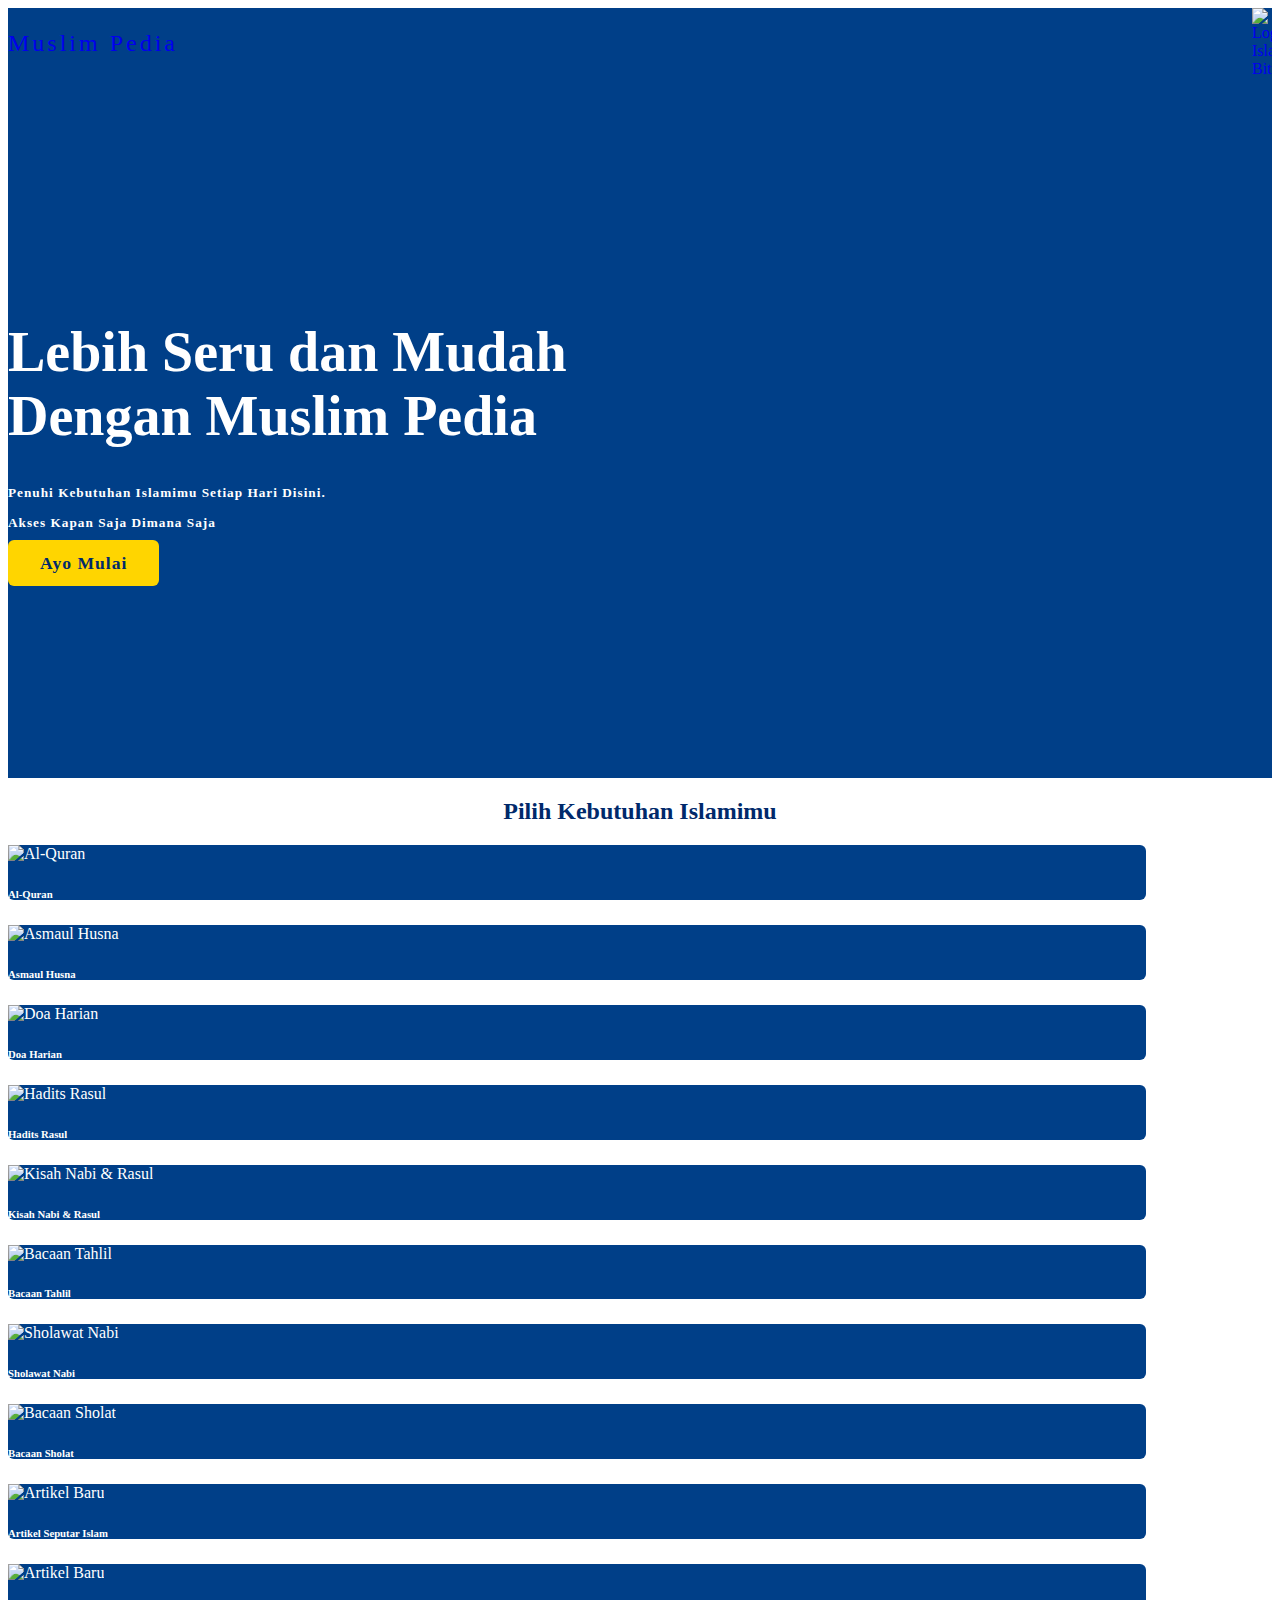
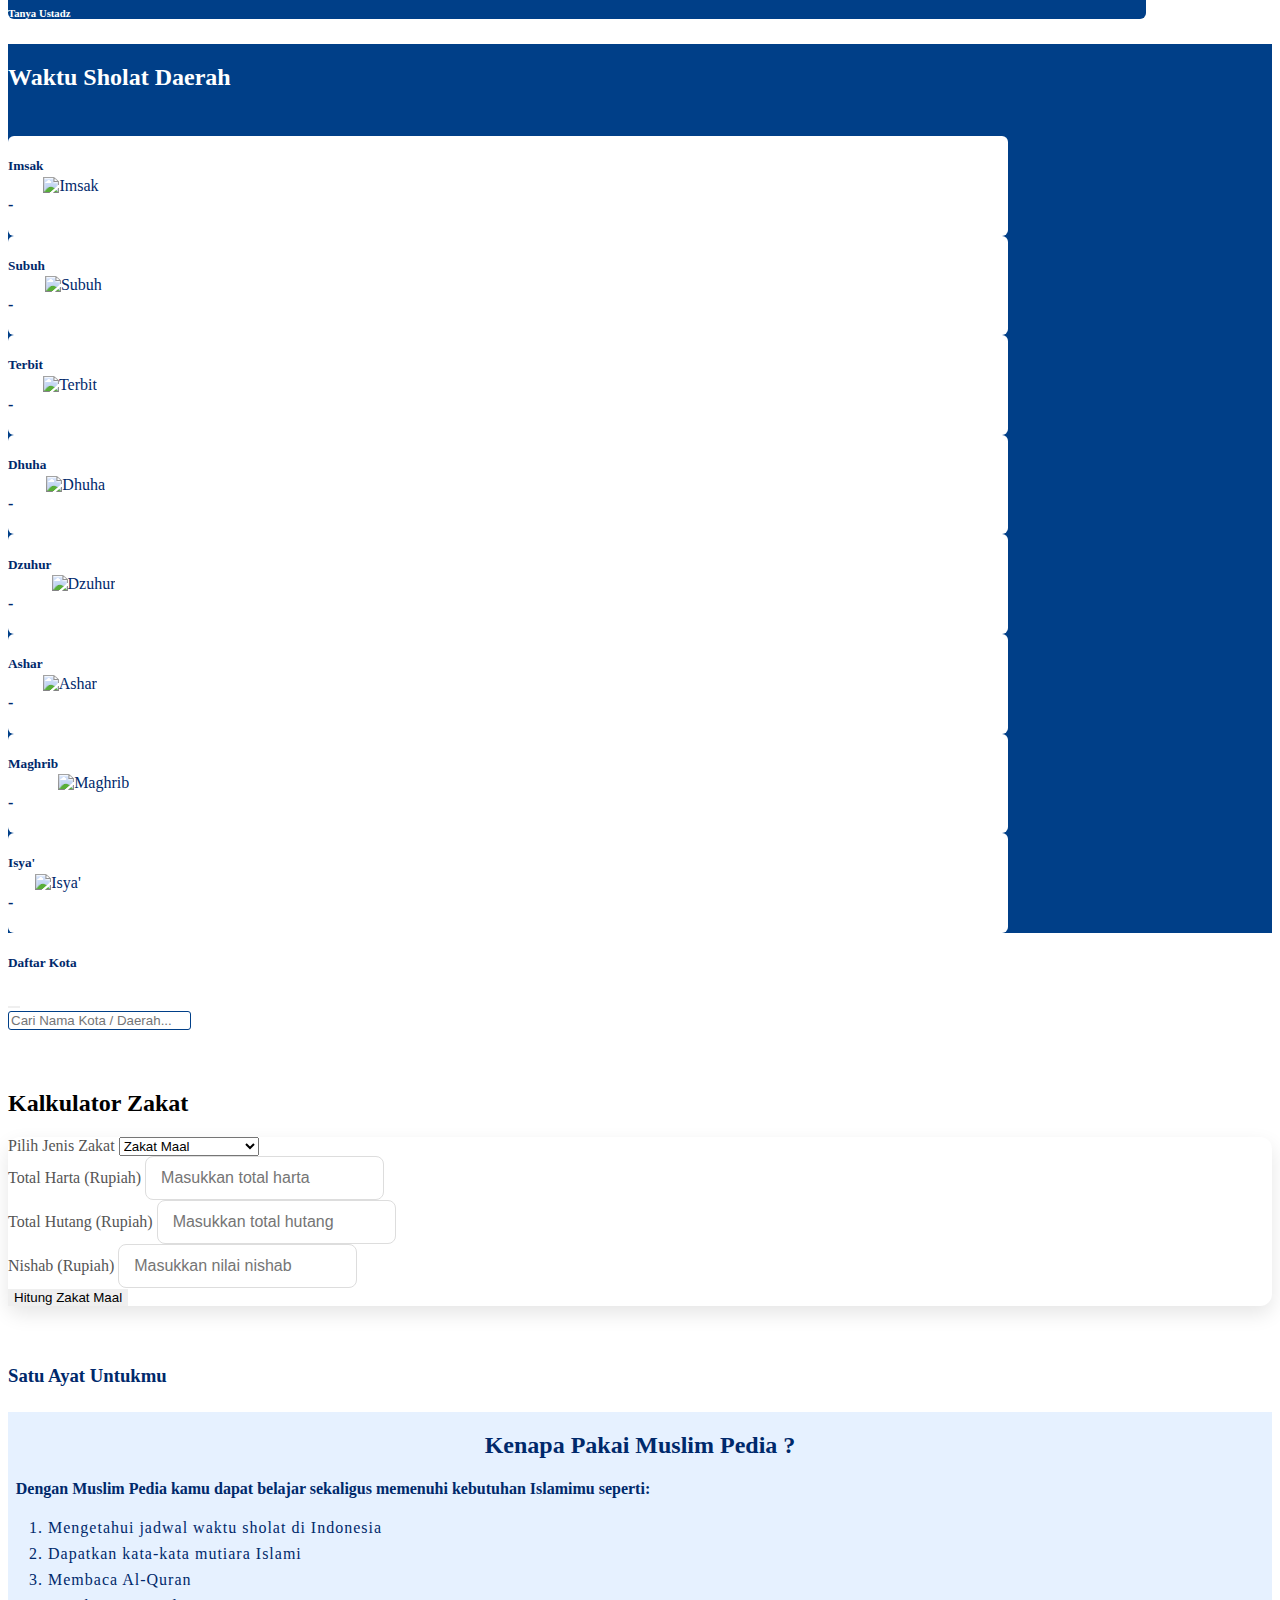
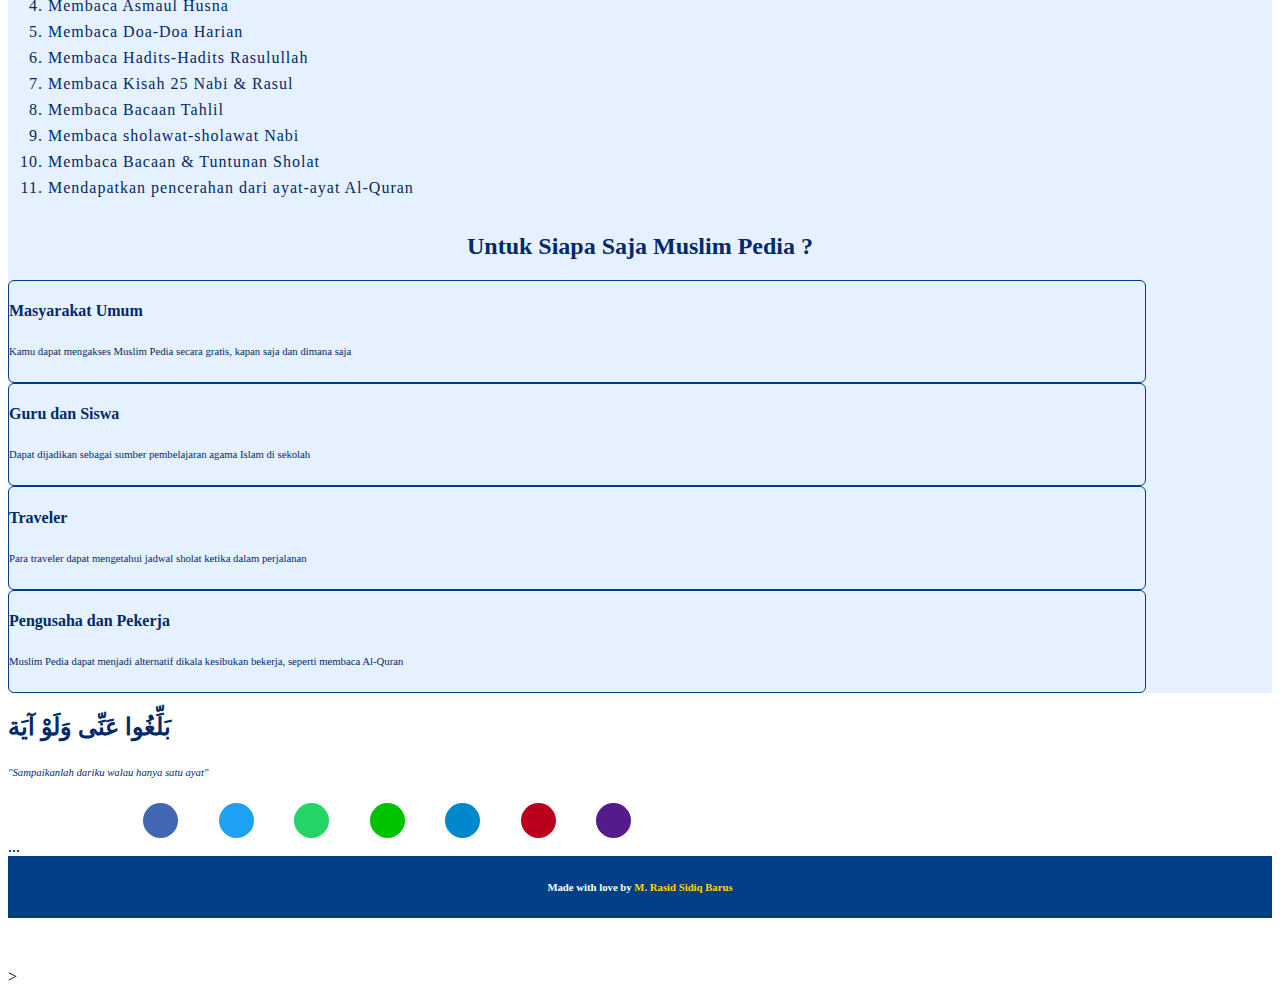
==== index.html @ 5d5538bd "Update index.html" ====
<!doctype html>
<html lang="en">

<head>
  <meta charset="utf-8">
  <meta name="viewport" content="width=device-width, initial-scale=1">

  <!-- Primary Meta Tags -->
  <title>Muslim Pedia- Penuhi Kebutuhan Islamimu Disini</title>
  <meta name="title" content="Muslim Pedia- Penuhi Kebutuhan Islamimu Disini">
  <meta name="description"
    content="Dengan Muslim Pedia, kamu dapat membaca Al-Quran secara online. Beberapa fitur menarik yang lain diantaranya, jadwal sholat seluruh daerah di Indonesia, membaca kisah Nabi dan Rasul, membaca Asmaul Husna, membaca Hadits-Hadits Rasulullah, membaca Doa-Doa Harian, membaca bacaan Sholat dan Tahlil, mendapatkan pencerahan dari ayat-ayat Al-Quran, serta mendapatkan quotes islami setiap saat. Islamic Bit dapat digunakan oleh seluruh orang, mulai dari masyarakat umum, guru dan siswa, traveler atau turis,  serta para pengusaha dan pekerja.">

  <!-- Open Graph / Facebook -->
  <meta property="og:type" content="website">
  <meta property="og:url" content="https://islamic-bit.netlify.app/">
  <meta property="og:title" content="Muslim Pedia- Penuhi Kebutuhan Islamimu Disini">
  <meta property="og:description"
    content="Dengan Muslim Pedia, kamu dapat membaca Al-Quran secara online. Beberapa fitur menarik yang lain diantaranya, jadwal sholat seluruh daerah di Indonesia, membaca kisah Nabi dan Rasul, membaca Asmaul Husna, membaca Hadits-Hadits Rasulullah, membaca Doa-Doa Harian, membaca bacaan Sholat dan Tahlil, mendapatkan pencerahan dari ayat-ayat Al-Quran, serta mendapatkan quotes islami setiap saat. Islamic Bit dapat digunakan oleh seluruh orang, mulai dari masyarakat umum, guru dan siswa, traveler atau turis,  serta para pengusaha dan pekerja.">
  <meta property="og:image" content="img/islamic-bit.png">
  <!-- Facebook and WhatsApp Meta Tag Open Graph by igniel.com -->
  <b:if cond='data:view.isHomepage'>
    <b:if cond='data:view.isPost'>
      <b:if cond='data:view.isPage'>
        <b:if cond='data:blog.url'>
          <meta expr:content='data:blog.url' property='og:url' />
        </b:if>
        <meta expr:content='data:blog.title' property='og:site_name' />
        <b:if cond='data:blog.pageName'>
          <meta expr:content='data:blog.pageName' property='og:title' />
        </b:if>
      </b:if>
    </b:if>
  </b:if>
  <meta content='blog' property='og:type' />
  <b:if cond='data:blog.postImageUrl'>
    <meta expr:content='data:blog.postImageUrl' property='og:image' />
    <b:else />
    <b:if cond='data:blog.postImageThumbnailUrl'>
      <meta expr:content='data:blog.postThumbnailUrl' property='og:image' />
      <b:else />
      <meta content='img/islamic-bit.jpg' property='og:image' />
    </b:if>
  </b:if>
  <b:if cond='data:blog.metaDescription'>
    <meta expr:content='data:blog.metaDescription' property='og:description' />
    <b:else />
    <meta expr:content='data:post.snippet' property='og:description' />
  </b:if>
  <meta expr:content='data:blog.title' property='og:site_name' />
  <meta content='https://www.facebook.com/1613894795' property='article:author' />
  <meta content='https://www.facebook.com/1613894795' property='article:publisher' />
  <meta content='1613894795' property='fb:admins' />
  <meta content='en_US' property='og:locale' />
  <meta content='en_GB' property='og:locale:alternate' />
  <meta content='id_ID' property='og:locale:alternate' />
  <link itemprop="thumbnailUrl" href="img/islamic-bit.jpg">
  <span itemprop="thumbnail" itemscope itemtype="http://schema.org/ImageObject"></span>
  <link itemprop="url" href="img/islamic-bit.jpg">


  <!-- Twitter -->
  <meta property="twitter:card" content="summary_large_image">
  <meta property="twitter:url" content="https://islamic-bit.netlify.app/">
  <meta property="twitter:title" content="Islamic Bit - Penuhi Kebutuhan Islamimu Disini">
  <meta property="twitter:description"
    content="Dengan Islamic Bit, kamu dapat membaca Al-Quran secara online. Beberapa fitur menarik yang lain diantaranya, jadwal sholat seluruh daerah di Indonesia, membaca kisah Nabi dan Rasul, membaca Asmaul Husna, membaca Hadits-Hadits Rasulullah, membaca Doa-Doa Harian, membaca bacaan Sholat dan Tahlil, mendapatkan pencerahan dari ayat-ayat Al-Quran, serta mendapatkan quotes islami setiap saat. Islamic Bit dapat digunakan oleh seluruh orang, mulai dari masyarakat umum, guru dan siswa, traveler atau turis,  serta para pengusaha dan pekerja.">
  <meta property="twitter:image" content="img/islamic-bit.png">

  <!-- Global site tag (gtag.js) - Google Analytics -->
  <script async src="https://www.googletagmanager.com/gtag/js?id=G-E24LBTSFHF"></script>
  <script>
    window.dataLayer = window.dataLayer || [];

    function gtag() {
      dataLayer.push(arguments);
    }
    gtag('js', new Date());

    gtag('config', 'G-E24LBTSFHF');
  </script>

  <!-- CSS Source -->
  <link rel="shortcut icon" href="img/favicon.ico">
  <link rel="preconnect" href="https://fonts.gstatic.com">
  <link
    href="https://fonts.googleapis.com/css2?family=Montserrat:ital,wght@0,100;0,200;0,300;0,400;0,500;0,600;0,700;0,800;0,900;1,100;1,200;1,300;1,400;1,500;1,600;1,700;1,800;1,900&display=swap"
    rel="stylesheet">
  <link href="https://cdn.jsdelivr.net/npm/bootstrap@5.0.0-beta2/dist/css/bootstrap.min.css" rel="stylesheet"
    integrity="sha384-BmbxuPwQa2lc/FVzBcNJ7UAyJxM6wuqIj61tLrc4wSX0szH/Ev+nYRRuWlolflfl" crossorigin="anonymous">
  <link rel="stylesheet" href="https://cdnjs.cloudflare.com/ajax/libs/font-awesome/5.15.2/css/all.min.css"
    integrity="sha512-HK5fgLBL+xu6dm/Ii3z4xhlSUyZgTT9tuc/hSrtw6uzJOvgRr2a9jyxxT1ely+B+xFAmJKVSTbpM/CuL7qxO8w=="
    crossorigin="anonymous" />
  <link rel="stylesheet" href="index.css">
</head>

<body>

  <!-- Navbar -->
  <nav class="navbar navbar-dark fixed-top py-3" style="color: var(--white); background-color: var(--blue1);">
    <div class="container">
      <a class="navbar-brand font-weight-bold" href="#"
        style="display: grid; grid-template-columns: 1fr 20px; align-items: center; gap: 10px;">
        <span style="letter-spacing: 3px; font-size: 1.5rem; font-weight: 500;">Muslim Pedia</span>
        <img src="img/muslim.webp" alt="Logo Islamic Bit" style="width: 20px;">
      </a>
    </div>
  </nav>
  <!-- End Navbar -->

  <!-- Header -->
  <header class="header py-5" style="color: var(--white); background-color: var(--blue1); height: 80vh; max-height: 700px; display: flex;
      align-items: center; position: relative;">
    <div class="container mx-auto px-4 px-sm-0 text-center">
      <div class="text-header">
        <h1 class="mx-auto mb-3">
          Lebih Seru dan Mudah Dengan <span style="font-weight: 700;">Muslim Pedia</span>
        </h1>
        <h5 class="mx-auto mb-5" style="letter-spacing: 1px;">
          <p class="my-2">Penuhi Kebutuhan Islamimu Setiap Hari Disini.</p>
          <p class="my-2">Akses Kapan Saja Dimana Saja</p>
        </h5>
        <a href="#menu"
          style="background-color: var(--yellow); font-weight: 700; letter-spacing: 1px; font-size: 1.1rem; color: var(--blue2); padding: .8rem 2rem; border-radius: 6px;">Ayo
          Mulai
        </a>
      </div>
      <div class="widget-header p-4">

      </div>
    </div>
  </header>
  <!-- End Header -->

  <!-- Main Menu -->
  <section id="menu" class="main-menu py-5">
    <div class="container mx-auto py-5">
      <h2 class="mb-5" style="font-weight: 700; text-align: center; color: var(--blue2);">Pilih Kebutuhan Islamimu
      </h2>
      <div class="menu-wrapper row row-cols-2 row-cols-sm-3 row-cols-lg-4 g-4 mx-auto justify-content-center">
        <div class="col">
          <a href="alquran/" style="display: block;">
            <div class="px-3 py-4 text-center"
              style="background-color: var(--blue1); color: var(--white); border-radius: 6px; cursor: pointer;">
              <img src="img/quran.webp" class="img-fluid mb-3" style="width: 4rem;" alt="Al-Quran">
              <h6 style="font-weight: 600;">Al-Quran</h6>
            </div>
          </a>
        </div>
        <div class="col">
          <a href="asmaulhusna/" style="display: block;">
            <div class="px-3 py-4 text-center"
              style="background-color: var(--blue1); color: var(--white); border-radius: 6px; cursor: pointer;">
              <img src="img/allah.webp" class="img-fluid mb-3" style="width: 4rem;" alt="Asmaul Husna">
              <h6 style="font-weight: 600;">Asmaul Husna</h6>
            </div>
          </a>
        </div>
        <div class="col">
          <a href="doaharian/" style="display: block;">
            <div class="px-3 py-4 text-center"
              style="background-color: var(--blue1); color: var(--white); border-radius: 6px; cursor: pointer;">
              <img src="img/praying.webp" class="img-fluid mb-3" style="width: 4rem;" alt="Doa Harian">
              <h6 style="font-weight: 600;">Doa Harian</h6>
            </div>
          </a>
        </div>
        <div class="col">
          <a href="hadits/" style="display: block;">
            <div class="px-3 py-4 text-center"
              style="background-color: var(--blue1); color: var(--white); border-radius: 6px; cursor: pointer;">
              <img src="img/hadits.webp" class="img-fluid mb-3" style="width: 4rem;" alt="Hadits Rasul">
              <h6 style="font-weight: 600;">Hadits Rasul</h6>
            </div>
          </a>
        </div>
        <div class="col">
          <a href="kisahnabi/" style="display: block;">
            <div class="px-3 py-4 text-center"
              style="background-color: var(--blue1); color: var(--white); border-radius: 6px; cursor: pointer;">
              <img src="img/lighter.webp" class="img-fluid mb-3" style="width: 4rem;" alt="Kisah Nabi & Rasul">
              <h6 style="font-weight: 600;">Kisah Nabi & Rasul</h6>
            </div>
          </a>
        </div>
        <div class="col">
          <a href="tahlil/" style="display: block;">
            <div class="px-3 py-4 text-center"
              style="background-color: var(--blue1); color: var(--white); border-radius: 6px; cursor: pointer;">
              <img src="img/tasbih.webp" class="img-fluid mb-3" style="width: 4rem;" alt="Bacaan Tahlil">
              <h6 style="font-weight: 600;">Bacaan Tahlil</h6>
            </div>
          </a>
        </div>
        <div class="col">
          <a href="sholawat/" style="display: block;">
            <div class="px-3 py-4 text-center"
              style="background-color: var(--blue1); color: var(--white); border-radius: 6px; cursor: pointer;">
              <img src="img/muhammad.webp" class="img-fluid mb-3" style="width: 4rem;" alt="Sholawat Nabi">
              <h6 style="font-weight: 600;">Sholawat Nabi</h6>
            </div>
          </a>
        </div>
        <div class="col">
          <a href="bacaansholat/" style="display: block;">
            <div class="px-3 py-4 text-center"
              style="background-color: var(--blue1); color: var(--white); border-radius: 6px; cursor: pointer;">
              <img src="img/prayer.webp" class="img-fluid mb-3" style="width: 4rem;" alt="Bacaan Sholat">
              <h6 style="font-weight: 600;">Bacaan Sholat</h6>
            </div>
          </a>
        </div>
        <div class="col">
            <a href="artikel/" style="display: block;">
            <div class="px-3 py-4 text-center"
            style="background-color: var(--blue1); color: var(--white); border-radius: 6px; cursor: pointer;">
            <img src="img/article.webp" class="img-fluid mb-3" style="width: 4rem;" alt="Artikel Baru">
            <h6 style="font-weight: 600;">Artikel Seputar Islam </h6>
        </div>
        </a>
      </div>
        <div class="col">
    <a href="artikel/" style="display: block;">
        <div class="px-3 py-4 text-center"
            style="background-color: var(--blue1); color: var(--white); border-radius: 6px; cursor: pointer;">
            <img src="img/article.webp" class="img-fluid mb-3" style="width: 4rem;" alt="Artikel Baru">
            <h6 style="font-weight: 600;">Tanya Ustadz </h6>
        </div>
    </a>
</div>
      </div>
    </div>
  </section> 
  <!-- End Main Menu -->

  <!-- Waktu Sholat -->
  <section class="waktu-sholat py-5" style="background-color: var(--blue1);">
    <div class="container mx-auto py-3">
      <div class="text-center mb-5" style="color: var(--white);">
        <h2 class="mb-3" style="font-weight: 700;">
          Waktu Sholat Daerah
          <span style="display: inline-flex; flex-wrap: wrap; align-items: center; justify-content: center; cursor:
            pointer;" data-bs-toggle="modal" data-bs-target="#daftarKota">
            <span class="kota-pilihan"></span>
            <span class="ganti-kota ms-3 fas fa-caret-down" style="font-size: 1.2rem;"></span>
          </span>
        </h2>
        <div class="tanggal-wrapper" style="display: flex; justify-content: center; align-items: center;">
          <span class="prev-date fas fa-arrow-left px-3" style="cursor: pointer;"></span>
          <div class="tanggal mx-4">
            <h5 class="masehi mb-1" style="font-weight: 600;"></h5>
            <h6 class="hijriyah" style="opacity: .6;"></h6>
          </div>
          <span class="next-date fas fa-arrow-right px-3" style="cursor: pointer;"></span>
        </div>
      </div>
      <div class="jadwal-wrapper row row-cols-2 row-cols-sm-3 row-cols-lg-4 g-4 mx-auto g-4 justify-content-center"
        style="color: var(--blue2);">
        <div class="col">
          <div class="jadwal imsak row p-3">
            <div class="col-6 px-0 px-md-2 px-lg-0">
              <h5 class="m-0">Imsak</h5>
              <h4 class="waktu m-0" style="font-weight: 700;">-</h4>
            </div>
            <div class="col-6 ps-3 pe-0 text-center">
              <img src="img/imsak.webp" class="jadwal-icon" alt="Imsak">
            </div>
          </div>
        </div>
        <div class="col">
          <div class="jadwal subuh row p-3">
            <div class="col-6 px-0 px-md-2 px-lg-0">
              <h5 class="m-0">Subuh</h6>
                <h4 class="waktu m-0" style="font-weight: 700;">-</h4>
            </div>
            <div class="col-6 ps-3 pe-0 text-center">
              <img src="img/subuh.webp" class="jadwal-icon" style="margin-bottom: -10px;" alt="Subuh">
            </div>
          </div>
        </div>
        <div class="col">
          <div class="jadwal terbit row p-3">
            <div class="col-6 px-0 px-md-2 px-lg-0">
              <h5 class="m-0">Terbit</h5>
              <h4 class="waktu m-0" style="font-weight: 700;">-</h4>
            </div>
            <div class="col-6 ps-3 pe-0 text-center">
              <img src="img/terbit.webp" class="jadwal-icon" style="margin-bottom: -5px;" alt="Terbit">
            </div>
          </div>
        </div>
        <div class="col">
          <div class="jadwal dhuha row p-3">
            <div class="col-6 px-0 px-md-2 px-lg-0">
              <h5 class="m-0">Dhuha</h5>
              <h4 class="waktu m-0" style="font-weight: 700;">-</h4>
            </div>
            <div class="col-6 ps-3 pe-0 text-center">
              <img src="img/dhuha.webp" class="jadwal-icon" alt="Dhuha">
            </div>
          </div>
        </div>
        <div class="col">
          <div class="jadwal dzuhur row p-3">
            <div class="col-6 px-0 px-md-2 px-lg-0">
              <h5 class="m-0">Dzuhur</h5>
              <h4 class="waktu m-0" style="font-weight: 700;">-</h4>
            </div>
            <div class="col-6 ps-3 pe-0 text-center">
              <img src="img/dzuhur.webp" class="jadwal-icon" alt="Dzuhur">
            </div>
          </div>
        </div>
        <div class="col">
          <div class="jadwal ashar row p-3">
            <div class="col-6 px-0 px-md-2 px-lg-0">
              <h5 class="m-0">Ashar</h5>
              <h4 class="waktu m-0" style="font-weight: 700;">-</h4>
            </div>
            <div class="col-6 ps-3 pe-0 text-center">
              <img src="img/ashar.webp" class="jadwal-icon" alt="Ashar">
            </div>
          </div>
        </div>
        <div class="col">
          <div class="jadwal maghrib row p-3">
            <div class="col-6 px-0 px-md-2 px-lg-0">
              <h5 class="m-0">Maghrib</h5>
              <h4 class="waktu m-0" style="font-weight: 700;">-</h4>
            </div>
            <div class="col-6 ps-3 pe-0 text-center">
              <img src="img/maghrib.webp" class="jadwal-icon" alt="Maghrib">
            </div>
          </div>
        </div>
        <div class="col">
          <div class="jadwal isya row p-3">
            <div class="col-6 px-0 px-md-2 px-lg-0">
              <h5 class="m-0">Isya'</h5>
              <h4 class="waktu m-0" style="font-weight: 700;">-</h4>
            </div>
            <div class="col-6 ps-3 pe-0 text-center">
              <img src="img/isya'.webp" class="jadwal-icon" alt="Isya'">
            </div>
          </div>
        </div>
      </div>
    </div>
  </section>

  <!-- Modal Waktu Sholat -->
  <div class="modal fade" id="daftarKota" tabindex="-1" aria-labelledby="daftarKotaLabel" aria-hidden="true"
    style="color: var(--blue2);">
    <div class="modal-dialog modal-dialog-centered">
      <div class="modal-content">
        <div class="modal-header">
          <h5 class="modal-title" id="daftarKotaLabel">Daftar Kota</h5>
          <button type="button" class="btn-close" data-bs-dismiss="modal"></button>
        </div>
        <div id="daftar-kota" class="modal-body daftar-kota">
          <div class="input-kota fuzzy-search mb-3">
            <input class="px-3 py-2 input-group" type="text" onclick="this.select()"
              style="background-color: var(--white); border: 1px solid var(--blue1); border-radius: 3px;"
              placeholder="Cari Nama Kota / Daerah...">
          </div>
          <div class="daftar list px-2" style="letter-spacing: 1px; max-height: 40vh; overflow: auto;"></div>
        </div>
      </div>
    </div>
  </div>

  <!-- Kalkulator Zakat -->
 <section class="kalkulator-zakat py-5 bg-light">
    <div class="container">
        <h2 class="text-center mb-4">Kalkulator Zakat</h2>
        <div class="row justify-content-center">
            <div class="col-md-8">
                <div class="card p-4 shadow-sm">
                    <form id="zakatForm">
                        <div class="mb-3">
                            <label for="jenisZakat" class="form-label">Pilih Jenis Zakat</label>
                            <select class="form-select" id="jenisZakat">
                                <option value="maal">Zakat Maal</option>
                                <option value="fitrah">Zakat Fitrah</option>
                                <option value="penghasilan">Zakat Penghasilan</option>
                                <option value="perdagangan">Zakat Perdagangan</option>
                                <option value="pertanian">Zakat Pertanian</option>
                                <option value="peternakan">Zakat Peternakan</option>
                            </select>
                        </div>

                        <div id="maalFields" class="zakat-fields">
                            <div class="mb-3">
                                <label for="harta" class="form-label">Total Harta (Rupiah)</label>
                                <input type="number" class="form-control" id="harta" placeholder="Masukkan total harta">
                            </div>
                            <div class="mb-3">
                                <label for="hutang" class="form-label">Total Hutang (Rupiah)</label>
                                <input type="number" class="form-control" id="hutang" placeholder="Masukkan total hutang">
                            </div>
                            <div class="mb-3">
                                <label for="nishabMaal" class="form-label">Nishab (Rupiah)</label>
                                <input type="number" class="form-control" id="nishabMaal" placeholder="Masukkan nilai nishab">
                            </div>
                            <button type="button" id="hitungMaal" class="btn btn-primary">Hitung Zakat Maal</button>
                            <div id="hasilMaal" class="mt-3"></div>
                        </div>

                        <div id="fitrahFields" class="zakat-fields" style="display: none;">
                            <div class="mb-3">
                                <label for="jumlahJiwa" class="form-label">Jumlah Jiwa</label>
                                <input type="number" class="form-control" id="jumlahJiwa" placeholder="Masukkan jumlah jiwa">
                            </div>
                            <div class="mb-3">
                                <label for="hargaBeras" class="form-label">Harga Beras per Kg (Rupiah)</label>
                                <input type="number" class="form-control" id="hargaBeras" placeholder="Masukkan harga beras">
                            </div>
                            <button type="button" id="hitungFitrah" class="btn btn-primary">Hitung Zakat Fitrah</button>
                            <div id="hasilFitrah" class="mt-3"></div>
                        </div>

                        <div id="penghasilanFields" class="zakat-fields" style="display: none;">
                            <div class="mb-3">
                                <label for="penghasilanPerBulan" class="form-label">Penghasilan Per Bulan (Rupiah)</label>
                                <input type="number" class="form-control" id="penghasilanPerBulan" placeholder="Masukkan penghasilan per bulan">
                            </div>
                            <div class="mb-3">
                                <label for="nishabPenghasilan" class="form-label">Nishab Emas Saat Ini (Rupiah)</label>
                                <input type="number" class="form-control" id="nishabPenghasilan" placeholder="Masukkan nishab emas">
                            </div>
                            <button type="button" id="hitungPenghasilan" class="btn btn-primary">Hitung Zakat Penghasilan</button>
                            <div id="hasilPenghasilan" class="mt-3"></div>
                        </div>

                        <div id="perdaganganFields" class="zakat-fields" style="display: none;">
                            <div class="mb-3">
                                <label for="modalPerdagangan" class="form-label">Modal Perdagangan (Rupiah)</label>
                                <input type="number" class="form-control" id="modalPerdagangan" placeholder="Masukkan modal perdagangan">
                            </div>
                            <div class="mb-3">
                                <label for="keuntunganPerdagangan" class="form-label">Keuntungan Perdagangan (Rupiah)</label>
                                <input type="number" class="form-control" id="keuntunganPerdagangan" placeholder="Masukkan keuntungan perdagangan">
                            </div>
                            <div class="mb-3">
                                <label for="hutangPerdagangan" class="form-label">Hutang Perdagangan (Rupiah)</label>
                                <input type="number" class="form-control" id="hutangPerdagangan" placeholder="Masukkan hutang perdagangan">
                            </div>
                            <div class="mb-3">
                                <label for="nishabPerdagangan" class="form-label">Nishab Perdagangan (Rupiah)</label>
                                <input type="number" class="form-control" id="nishabPerdagangan" placeholder="Masukkan nishab perdagangan">
                            </div>
                            <button type="button" id="hitungPerdagangan" class="btn btn-primary">Hitung Zakat Perdagangan</button>
                            <div id="hasilPerdagangan" class="mt-3"></div>
                        </div>

                        <div id="pertanianFields" class="zakat-fields" style="display: none;">
                            <div class="mb-3">
                                <label for="hasilPanen" class="form-label">Hasil Panen (Kg)</label>
                                <input type="number" class="form-control" id="hasilPanen" placeholder="Masukkan hasil panen">
                            </div>
                            <div class="mb-3">
                                <label for="hargaPerKg" class="form-label">Harga per Kg (Rupiah)</label>
                                <input type="number" class="form-control" id="hargaPerKg" placeholder="Masukkan harga per kg">
                            </div>
                            <div class="mb-3">
                                <label for="biayaPengairan" class="form-label">Biaya Pengairan (Rupiah)</label>
                                <input type="number" class="form-control" id="biayaPengairan" placeholder="Masukkan biaya pengairan">
                            </div>
                            <div class="mb-3">
                                <label for="nishabPertanian" class="form-label">Nishab Pertanian (Kg)</label>
                                <input type="number" class="form-control" id="nishabPertanian" placeholder="Masukkan nishab pertanian">
                            </div>
                            <button type="button" id="hitungPertanian" class="btn btn-primary">Hitung Zakat Pertanian</button>
                            <div id="hasilPertanian" class="mt-3"></div>
                        </div>

                        <div id="peternakanFields" class="zakat-fields" style="display: none;">
                            <div class="mb-3">
                                <label for="jumlahHewan" class="form-label">Jumlah Hewan</label>
                                <input type="number" class="form-control" id="jumlahHewan" placeholder="Masukkan jumlah hewan">
                            </div>
                            <div class="mb-3">
                                <label for="jenisHewan" class="form-label">Jenis Hewan</label>
                                <select class="form-select" id="jenisHewan">
                                    <option value="unta">Unta</option>
                                    <option value="sapi">Sapi</option>
                                    <option value="kambing">Kambing/Domba</option>
                                </select>
                            </div>
                            <button type="button" id="hitungPeternakan" class="btn btn-primary">Hitung Zakat Peternakan</button>
                            <div id="hasilPeternakan" class="mt-3"></div>
                        </div>
                    </form>
                </div>
            </div>
        </div>
    </div>
</section>
  <!-- Kalkulator Zakat -- >
  <!-- End Waktu Sholat -->

  <!-- Satu Ayat -->
  <section class="satu-ayat py-5 px-3 px-sm-0" style="color: var(--blue2);">
    <div class="container mx-auto mt-5">
      <h3 class="mb-4" style="font-weight: 600;">Satu Ayat Untukmu</h3>
      <h2 class="ayat text-end mb-4" style="line-height: 3.2rem;"></h2>
      <h5 class="surat mb-2" style="font-weight: 600;"></h5>
      <h6 class="arti" style="width: 80%; line-height: 1.4rem;"></h6>
    </div>
  </section>
  <!-- End Satu Ayat -->

  <!-- tujuan -->
  <section class="tujuan py-5" style="background-color: #E6F1FF;">
    <div class="container mx-auto">
      <h2 class="mb-4" style="font-weight: 700; text-align: center; color: var(--blue2);">
        Kenapa Pakai Muslim Pedia ?
      </h2>
      <h4 class="mx-auto mb-4" style="text-align: center; color: var(--blue2); width: 90%; max-width: 650px;">
        Dengan Muslim Pedia  kamu dapat belajar sekaligus memenuhi
        kebutuhan Islamimu seperti:
      </h4>
      <div class="tujuan-list mx-auto" style="width: 90%; max-width: 750px; color: var(--blue2); letter-spacing: 1px;">
        <ol>
          <li>Mengetahui jadwal waktu sholat di Indonesia</li>
          <li>Dapatkan kata-kata mutiara Islami</li>
          <li>Membaca Al-Quran</li>
          <li>Membaca Asmaul Husna</li>
          <li>Membaca Doa-Doa Harian</li>
          <li>Membaca Hadits-Hadits Rasulullah</li>
          <li>Membaca Kisah 25 Nabi & Rasul</li>
          <li>Membaca Bacaan Tahlil</li>
          <li>Membaca sholawat-sholawat Nabi</li>
          <li>Membaca Bacaan & Tuntunan Sholat</li>
          <li>Mendapatkan pencerahan dari ayat-ayat Al-Quran</li>
        </ol>
      </div>
    </div>
  </section>
  <!-- End tujuan -->

  <!-- User -->
  <section class="user py-5" style="background-color: #E6F1FF;">
    <div class="container mx-auto">
      <h2 class="mb-5" style="font-weight: 700; text-align: center; color: var(--blue2);">
        Untuk Siapa Saja Muslim Pedia ?
      </h2>
      <div class="user-wrapper row row-cols-1 row-cols-md-2 justify-content-center mx-auto gy-4"
        style="color: var(--blue2);">
        <div class="col">
          <div class="p-4" style="border: 1px solid var(--blue1); border-radius: 6px;">
            <h4 style="font-weight: 600;">Masyarakat Umum</h4>
            <h6 style="font-weight: 400;">
              Kamu dapat mengakses Muslim Pedia
              secara gratis, kapan saja dan dimana saja
            </h6>
          </div>
        </div>
        <div class="col">
          <div class="p-4" style="border: 1px solid var(--blue1); border-radius: 6px;">
            <h4 style="font-weight: 600;">Guru dan Siswa</h4>
            <h6 style="font-weight: 400;">
              Dapat dijadikan sebagai sumber
              pembelajaran agama Islam di sekolah
            </h6>
          </div>
        </div>
        <div class="col">
          <div class="p-4" style="border: 1px solid var(--blue1); border-radius: 6px;">
            <h4 style="font-weight: 600;">Traveler</h4>
            <h6 style="font-weight: 400;">
              Para traveler dapat mengetahui jadwal
              sholat ketika dalam perjalanan
            </h6>
          </div>
        </div>
        <div class="col">
          <div class="p-4" style="border: 1px solid var(--blue1); border-radius: 6px;">
            <h4 style="font-weight: 600;">Pengusaha dan Pekerja</h4>
            <h6 style="font-weight: 400;">
              Muslim Pedia dapat menjadi alternatif
              dikala kesibukan bekerja, seperti membaca Al-Quran
            </h6>
          </div>
        </div>
      </div>
    </div>
  </section>
  <!-- End User -->

  <!-- Share -->
  <section class="share py-4">
    <div class="container mx-auto py-4" style="color: var(--blue2);">
      <h2 class="text-center">بَلِّغُوا عَنِّى وَلَوْ آيَة</h2>
      <h6 class="text-center mb-3" style="font-weight: 400; font-style: italic;">"Sampaikanlah dariku walau hanya satu
        ayat"</h6>
      <div class="sosmed-share"
        style="display: flex; flex-wrap: wrap; justify-content: space-evenly; align-items: center;">
        <button class="sosmed button" data-sharer="facebook" data-url="https://bit.ly/MuslimPediaa"
          style="background-color: 	#4267B2;">
          <i class="fab fa-facebook-f"></i>
        </button>
        <button class="sosmed button" data-sharer="twiter" data-url="https://bit.ly/MuslimPediaa"
          style="background-color: #1DA1F2;">
          <i class="fab fa-twitter"></i>
        </button>
        <button class="sosmed button" data-sharer="whatsapp" data-url="https://bit.ly/MuslimPediaa"
          style="background-color: #25D366;">
          <i class="fab fa-whatsapp"></i>
        </button>
        <button class="sosmed button" data-sharer="line" data-url="https://bit.ly/MuslimPediaa"
          style="background-color: #00C300;">
          <i class="fab fa-line"></i>
        </button>
        <button class="sosmed button" data-sharer="telegram" data-url="https://bit.ly/MuslimPediaa"
          style="background-color: #0088CC;">
          <i class="fab fa-telegram"></i>
        </button>
        <button class="sosmed button" data-sharer="email" data-url="https://bit.ly/MuslimPediaa"
          style="background-color: #BB001B;">
          <i class="far fa-envelope"></i>
        </button>
        <button class="sosmed button" onclick="copyLink()" style="background-color: #551A8B;">
          <i class="fas fa-link"></i>
        </button>
      </div>
    </div>
  </section>
  <!-- End Share -->

  <!-- Footer -->
  <div style="position: relative; min-height: 5vh; padding-bottom: 50px;">
    <main>
        ...
    </main>
    <footer class="py-4" style="background-color: var(--blue1); display: flex; flex-wrap: wrap; justify-content: center; align-items: center; color: var(--white);">
        <div>
            <h6 class="m-0 px-4 text-center">
                Made with love by
                <a href="https://bit.ly/MuslimPediaa" style="color: var(--yellow);">M. Rasid Sidiq Barus</a>
            </h6>
        </div>
    </footer>
</div>
  <!-- End Footer -->
<!-- mobile Footer Menu -->
  <div class="mobile-footer-menu">
    <a href="alquran/">
        <img src="img/quran.webp" alt="Al-Quran">
        <span>Al-Quran</span>
    </a>
    <a href="bacaansholat/">
        <img src="img/prayer.webp" alt="Bacaan Sholat">
        <span>Bacaan Sholat</span>
    </a>
    <a href="doaharian/">
        <img src="img/praying.webp" alt="Doa Harian">
        <span>Doa</span>
    </a>
    <a href="asmaulhusna/">
        <img src="img/allah.webp" alt="Asmaul Husna">
        <span>Asmaul</span>
    </a>
</div>

  <!-- End Mobile Footer Menu -->>
</body>

<!-- JS Source -->
<script src="https://code.jquery.com/jquery-3.5.1.min.js"
  integrity="sha256-9/aliU8dGd2tb6OSsuzixeV4y/faTqgFtohetphbbj0=" crossorigin="anonymous"></script>
<script src="https://cdn.jsdelivr.net/npm/bootstrap@5.0.0-beta2/dist/js/bootstrap.bundle.min.js"
  integrity="sha384-b5kHyXgcpbZJO/tY9Ul7kGkf1S0CWuKcCD38l8YkeH8z8QjE0GmW1gYU5S9FOnJ0" crossorigin="anonymous"></script>
<script src="https://cdn.jsdelivr.net/npm/sharer.js@latest/sharer.min.js"></script>
<script src="list.js"></script>
<script src="hijri-date.js"></script>
<script src="calendar.js"></script>
<script src="index.js"></script>

</html>
---- index.css ----
:root {
   --yellow: #FFD500;
   --blue1: #003F88;
   --blue2: #00296B;
   --white: #ffffff;
}
   font-size: 12px;
}

body {
   font-family: 'Montserrat', sans-serif;
   overflow-x: hidden;
   background-color: var(--white);
}

a {
   text-decoration: none;
}

button {
   border: none;
   outline: none;




   .menu-item {
    background-color: var(--blue1);
    color: var(--white);
    border-radius: 6px;
    cursor: pointer;
}

.menu-item:hover {
    background-color: var(--blue2);
}
}

.header .text-header h1 {
   font-size: 2.5rem;
}

.header .container {
   max-width: 450px;
}

.widget-header {
   position: absolute;
   width: 90%;
   max-width: 650px;
   background-color: var(--white);
   bottom: 0;
   left: 50%;
   right: 50%;
   transform: translate(-50%, 50%);
   border-radius: 8px;
   box-shadow: 0 2rem 1.5rem -1rem rgba(0, 0, 0, .15);
   color: var(--blue2);
}

.widget-header-item {
   padding: 10px 24px;
   background-color: var(--yellow);
   border-radius: 6px;
   border: 2px solid var(--blue1);
   cursor: pointer;
}

.widget-header-item img {
   width: 30px;
}

.jadwal-wrapper {
   width: 90%;
   max-width: 360px;
}

.jadwal-wrapper .col {
   display: flex;
   justify-content: center;
}

.jadwal {
   background-color: var(--white);
   border-radius: 6px;
   align-items: center;
   display: inline-flex;
   width: 100%;
}

.jadwal-icon {
   width: 40px;
   max-width: 100%;
}

.menu-wrapper,
.user-wrapper {
   width: 90%;
   max-width: 360px;
}

.tujuan-list li {
   margin: .5rem 0;
}

.input-kota input:focus {
   outline: none;
}

.daftar-kota .kota {
   cursor: pointer;
}

.daftar-kota .kota:hover {
   background-color: #eaeaea;
}

.sosmed {
   border-radius: 50%;
   width: 2.2rem;
   height: 2.2rem;
   color: var(--white);
   font-size: 1.2rem;
   display: flex;
   justify-content: center;
   align-items: center;
}

.sosmed:active {
   opacity: .7;
}


























/* Responsive Breakpoints */
@media (min-width: 576px) {
   .header .text-header h1 {
      font-size: 3.2rem;
   }

   .header .container {
      width: 90%;
      max-width: 600px;
   }

   .widget-header {
      width: 80%;
      max-width: 600px;
   }

   .widget-header-item img {
      width: 40px;
   }

   .satu-ayat .container {
      width: 90%;
      max-width: 100%;
   }

   .jadwal-wrapper {
      max-width: 90%;
   }

   .menu-wrapper,
   .user-wrapper {
      max-width: 90%;
   }

   .jadwal-icon {
      width: 45px;
   }

   .share .container {
      width: 80%;
   }
}

@media (min-width: 768px) {
   :root {
      font-size: 14px;
   }

   .header .container {
      width: 80%;
      max-width: 620px;
   }

   .widget-header-item img {
      width: 50px;
   }

   .satu-ayat .container,
   .waktu-sholat .container {
      width: 80%;
      max-width: 1000px;
   }

   .jadwal-icon {
      width: 50px;
   }

   .sosmed-share {
      width: 75%;
      margin: 0 auto;
   }
}

@media (min-width: 992px) {
   :root {
      font-size: 16px;
   }

   .header .container {
      max-width: 650px;
   }

   .jadwal-wrapper {
      width: 100%;
      max-width: 100%;
   }

   .jadwal-icon {
      width: 55px;
   }

   .share .container {
      width: 60%;
   }

   .widget-header {
      width: 80%;
      max-width: 700px;
   }
}

@media (min-width: 1200px) {
   .header .container {
      max-width: 680px;
   }

   .header .text-header h1 {
      font-size: 3.5rem;
   }

   .jadwal-icon {
      width: 62px;
   }
}



body {
  display: flex;
  flex-direction: column;
  min-height: 100vh;
}

.mobile-footer-menu {
  position: fixed;
  bottom: 0;
  left: 0;
  width: 100%;
  background-color: var(--white);
  display: flex;
  justify-content: space-around;
  padding: 10px 0;
  box-shadow: 0px -2px 5px rgba(0, 0, 0, 0.1);
}

.mobile-footer-menu a {
  display: flex;
  flex-direction: column;
  align-items: center;
  color: var(--blue2);
  text-decoration: none;
  font-size: 12px;
  padding: 8px 12px;
  transition: background-color 0.3s ease;
}

.mobile-footer-menu a img {
  width: 24px; /* Ukuran gambar diperbaiki */
  margin-bottom: 4px;
}

.mobile-footer-menu a:hover {
  background-color: #f0f0f0;
}

@media (min-width: 768px) {
  .mobile-footer-menu {
    display: none;
  }
}


.kalkulator-zakat {
    padding: 40px 0;
}

.kalkulator-zakat .card {
    border-radius: 12px;
    box-shadow: 0 8px 20px rgba(0, 0, 0, 0.1);
    border: none;
}

.kalkulator-zakat .card-title {
    font-size: 1.5rem;
    font-weight: 600;
    color: #333;
    margin-bottom: 20px;
}

.kalkulator-zakat .form-label {
    font-weight: 500;
    color: #555;
}

.kalkulator-zakat .form-control {
    border-radius: 8px;
    border: 1px solid #ddd;
    padding: 12px 15px;
    font-size: 1rem;
}

.kalkulator-zakat .form-control:focus {
    border-color: var(--blue2);
    box-shadow: 0 0 0 


@media (max-width: 576px) {
    .menu-wrapper.row-cols-sm-3 > .col:nth-child(-n+4) {
        flex: 0 0 25%;
        max-width: 25%;
    }

    .menu-wrapper.row-cols-sm-3 > .col:nth-child(n+5):nth-child(-n+8) {
        flex: 0 0 25%;
        max-width: 25%;
    }
}
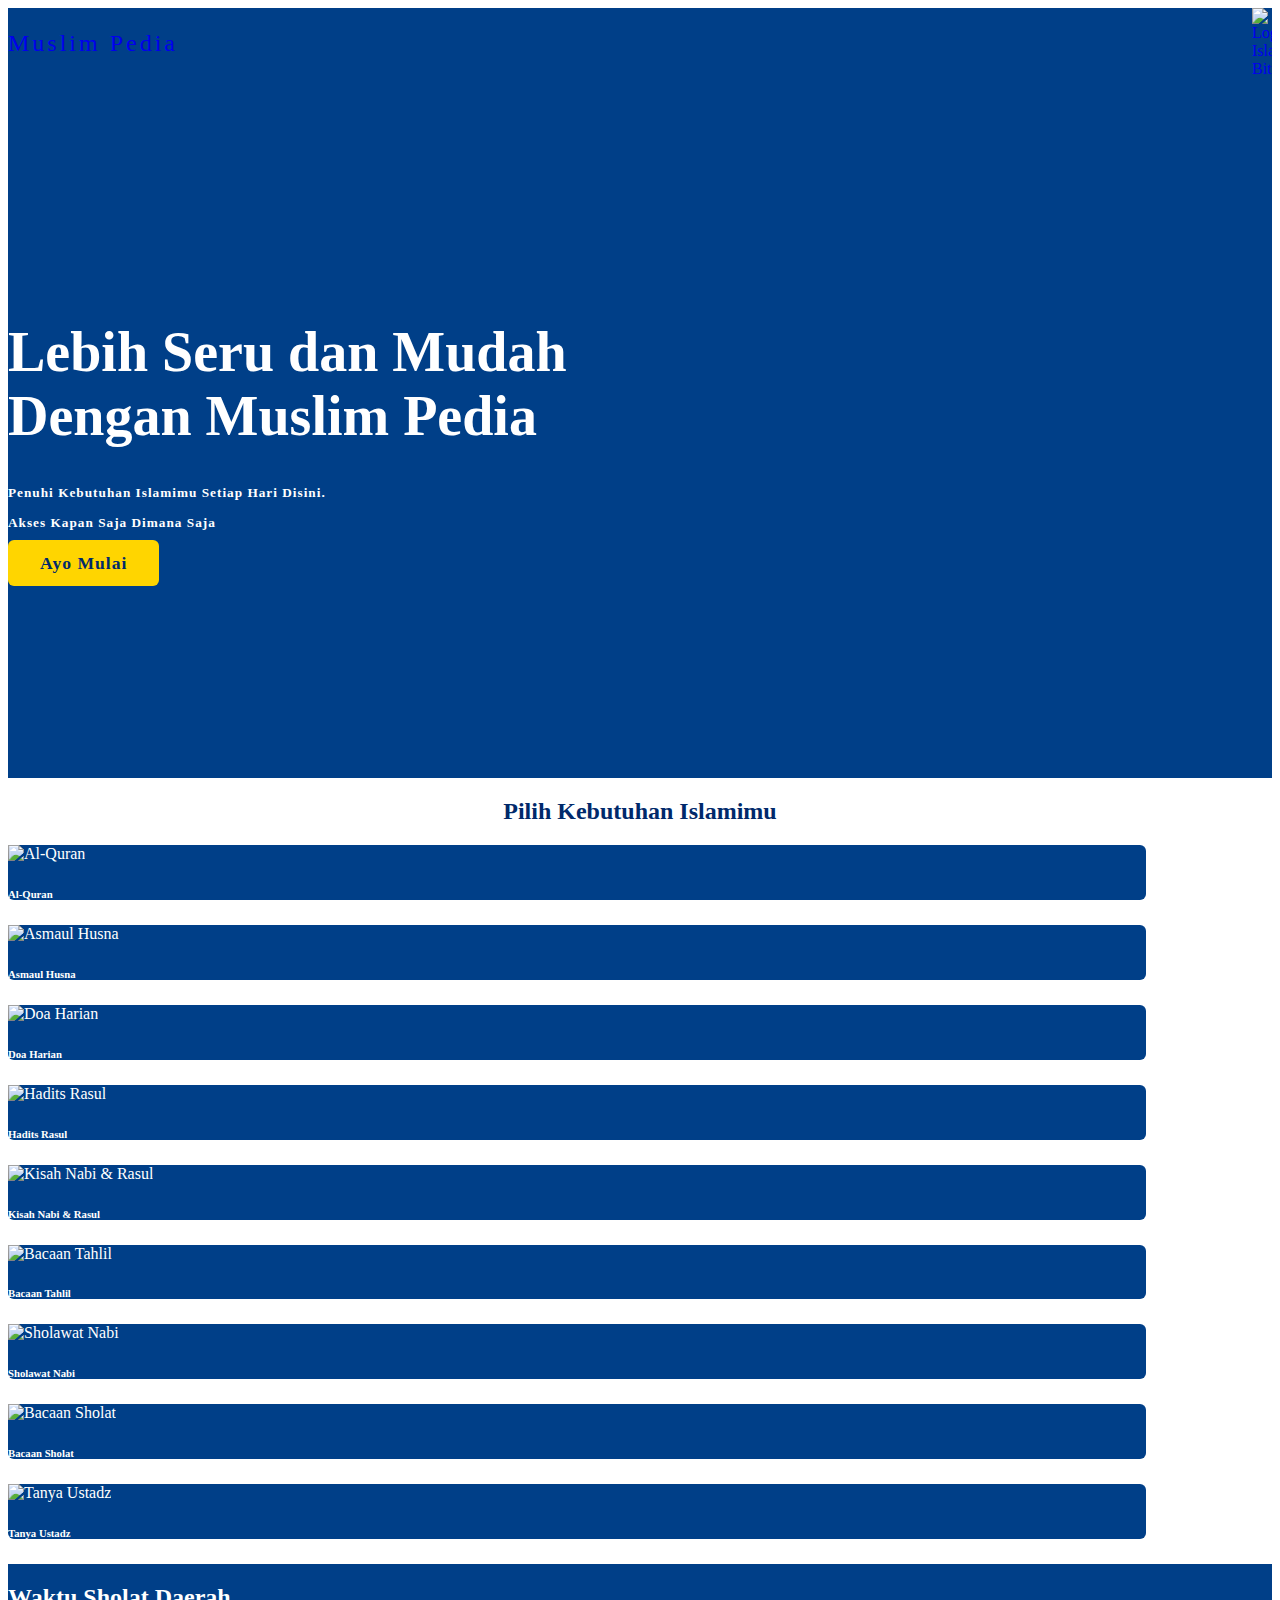
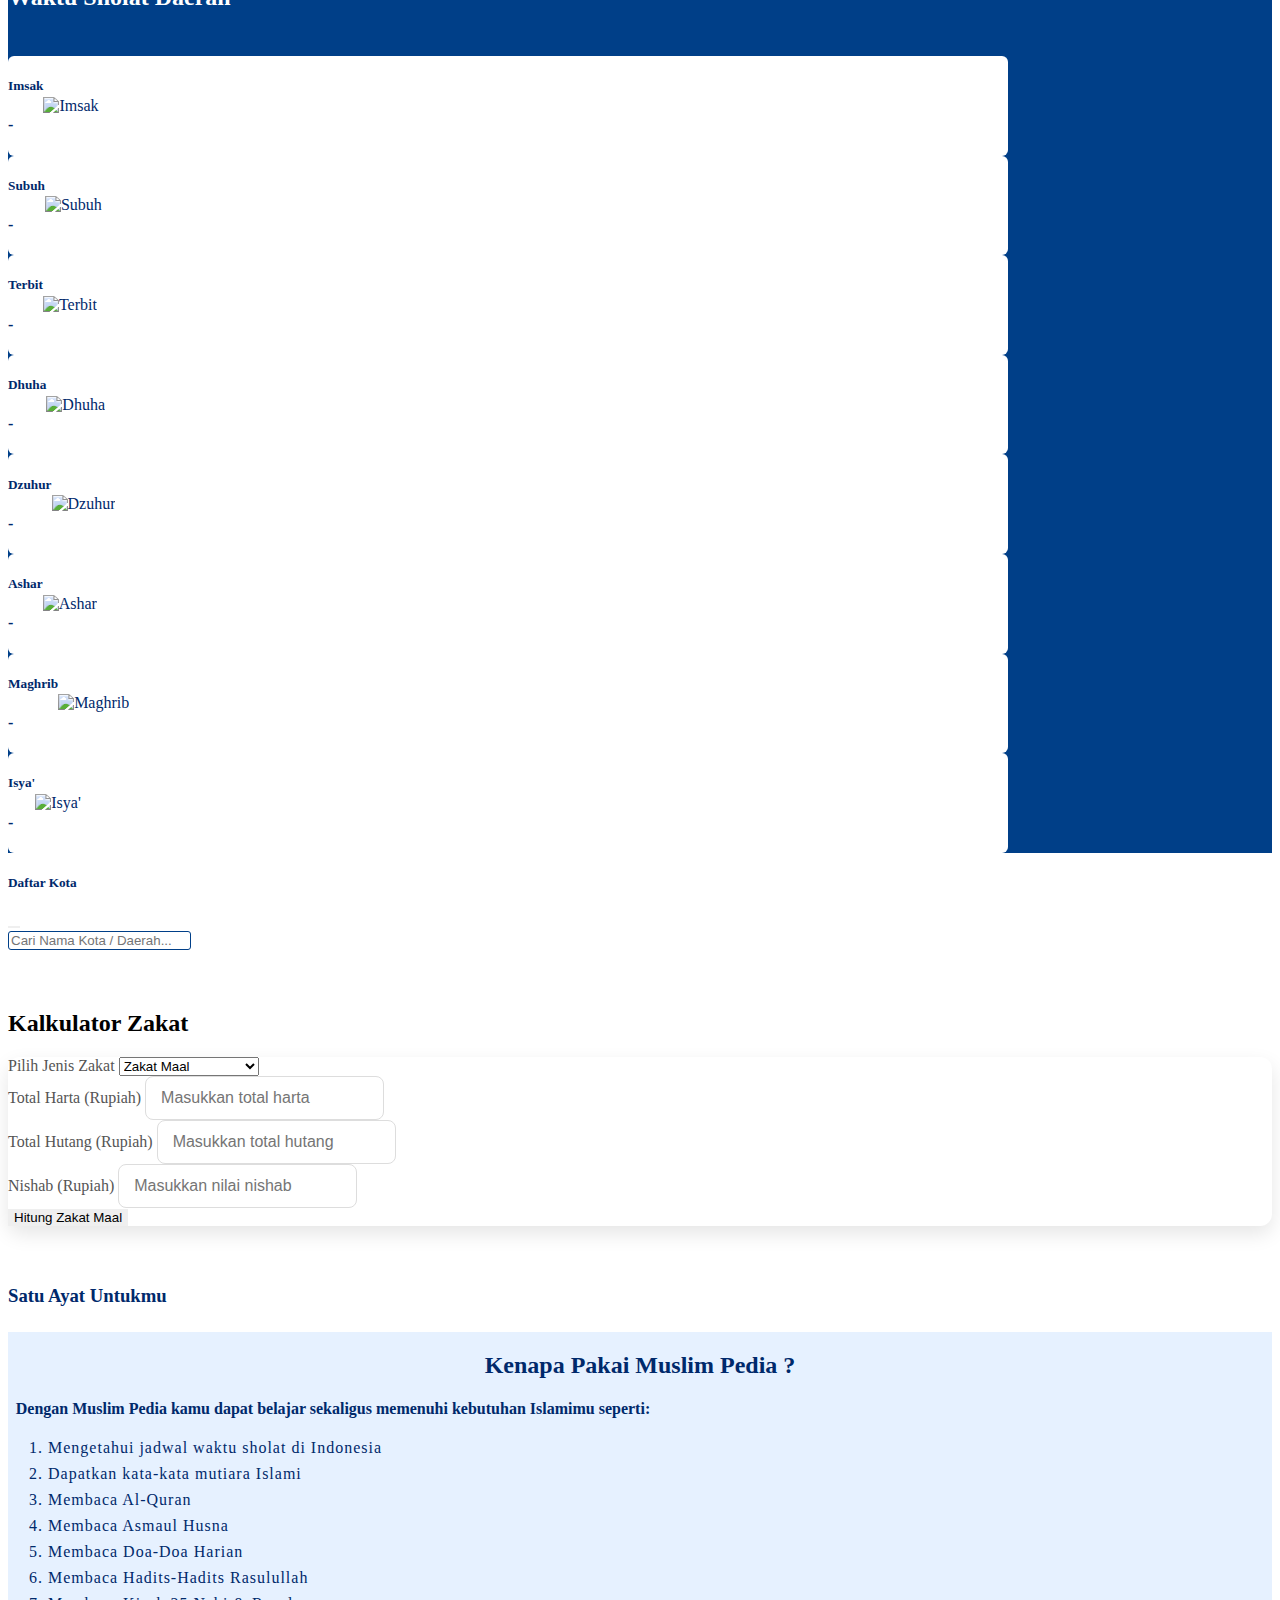
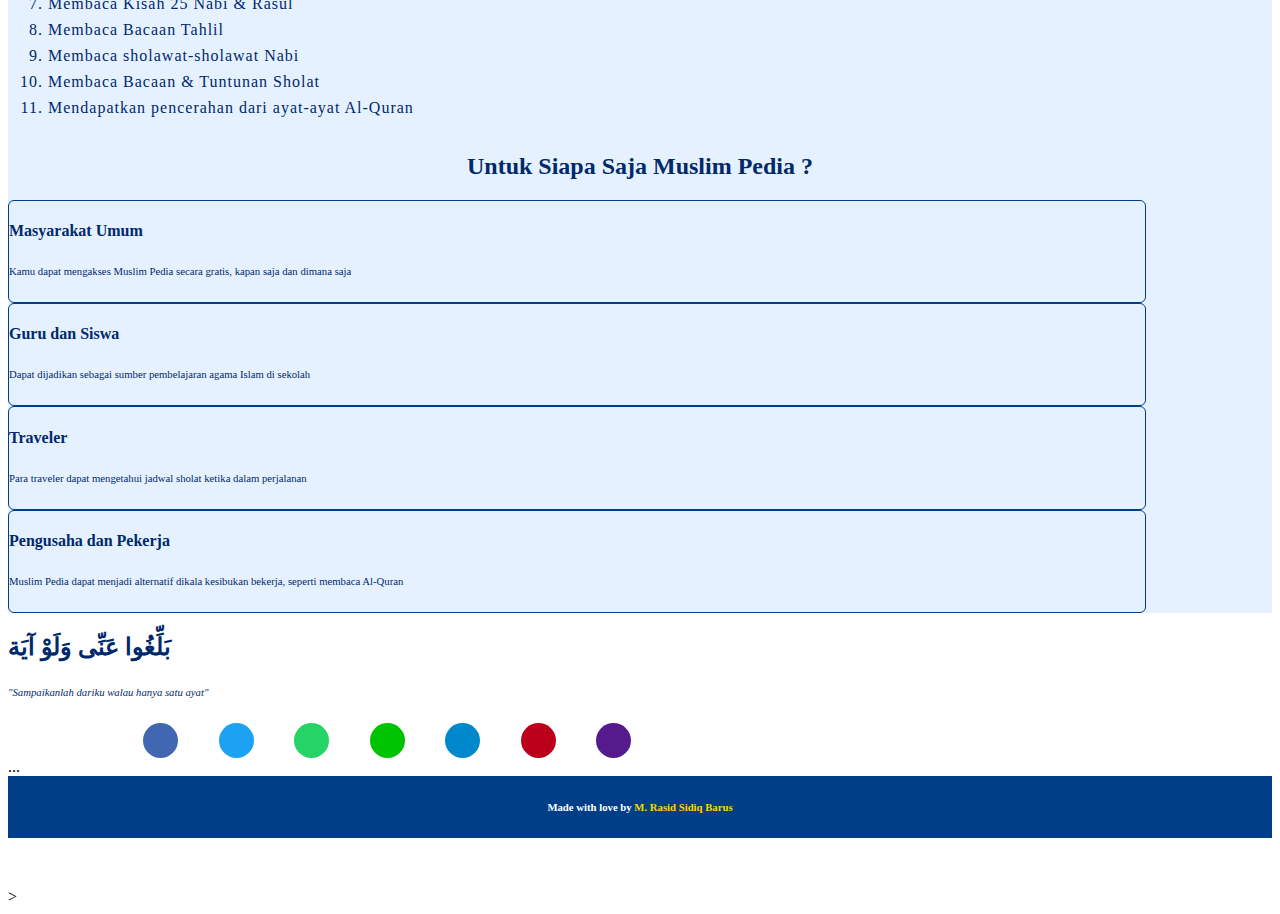
==== commit b2b8fbe6: "Update index.html" ====
--- a/index.html
+++ b/index.html
@@ -211,19 +211,10 @@
           </a>
         </div>
         <div class="col">
-            <a href="artikel/" style="display: block;">
-            <div class="px-3 py-4 text-center"
-            style="background-color: var(--blue1); color: var(--white); border-radius: 6px; cursor: pointer;">
-            <img src="img/article.webp" class="img-fluid mb-3" style="width: 4rem;" alt="Artikel Baru">
-            <h6 style="font-weight: 600;">Artikel Seputar Islam </h6>
-        </div>
-        </a>
-      </div>
-        <div class="col">
-    <a href="artikel/" style="display: block;">
+    <a href="tanyaustadz/" style="display: block;">
         <div class="px-3 py-4 text-center"
             style="background-color: var(--blue1); color: var(--white); border-radius: 6px; cursor: pointer;">
-            <img src="img/article.webp" class="img-fluid mb-3" style="width: 4rem;" alt="Artikel Baru">
+            <img src="img/ceramah.webp" class="img-fluid mb-3" style="width: 4rem;" alt="Tanya Ustadz">
             <h6 style="font-weight: 600;">Tanya Ustadz </h6>
         </div>
     </a>
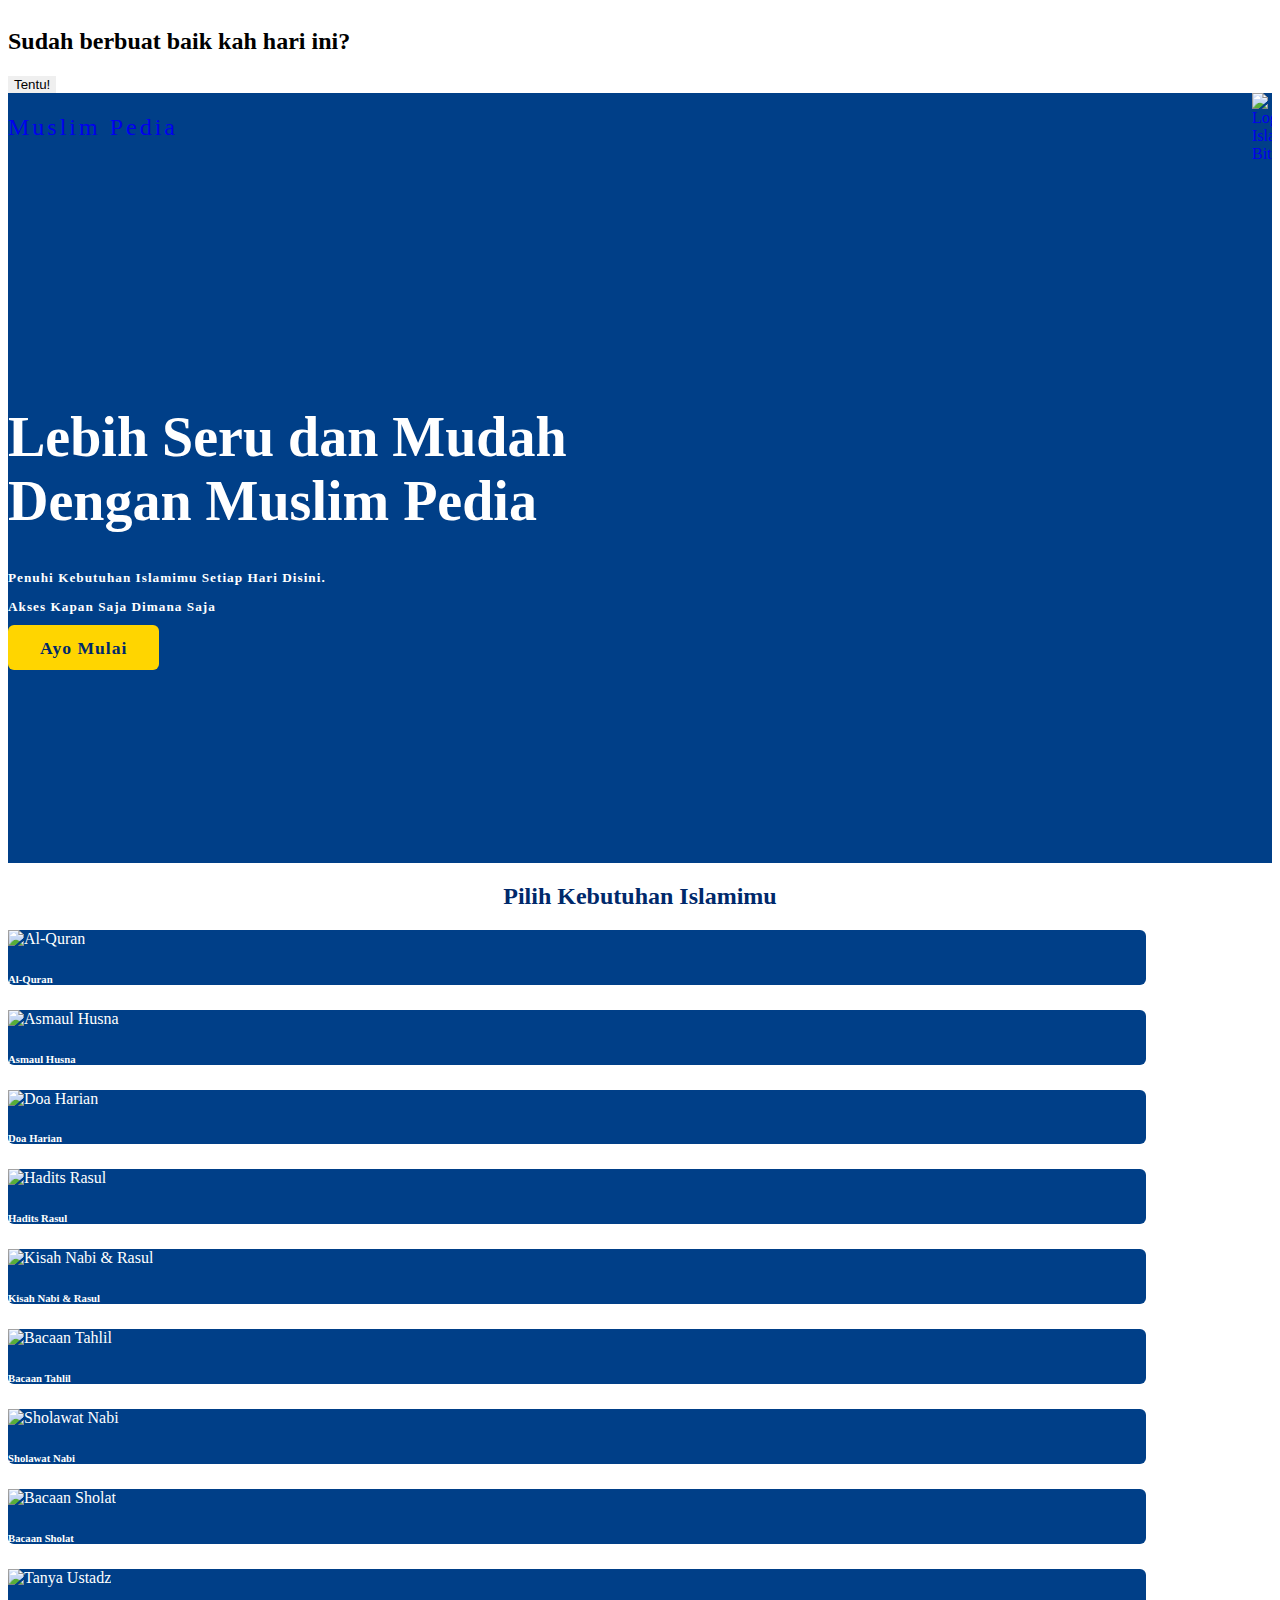
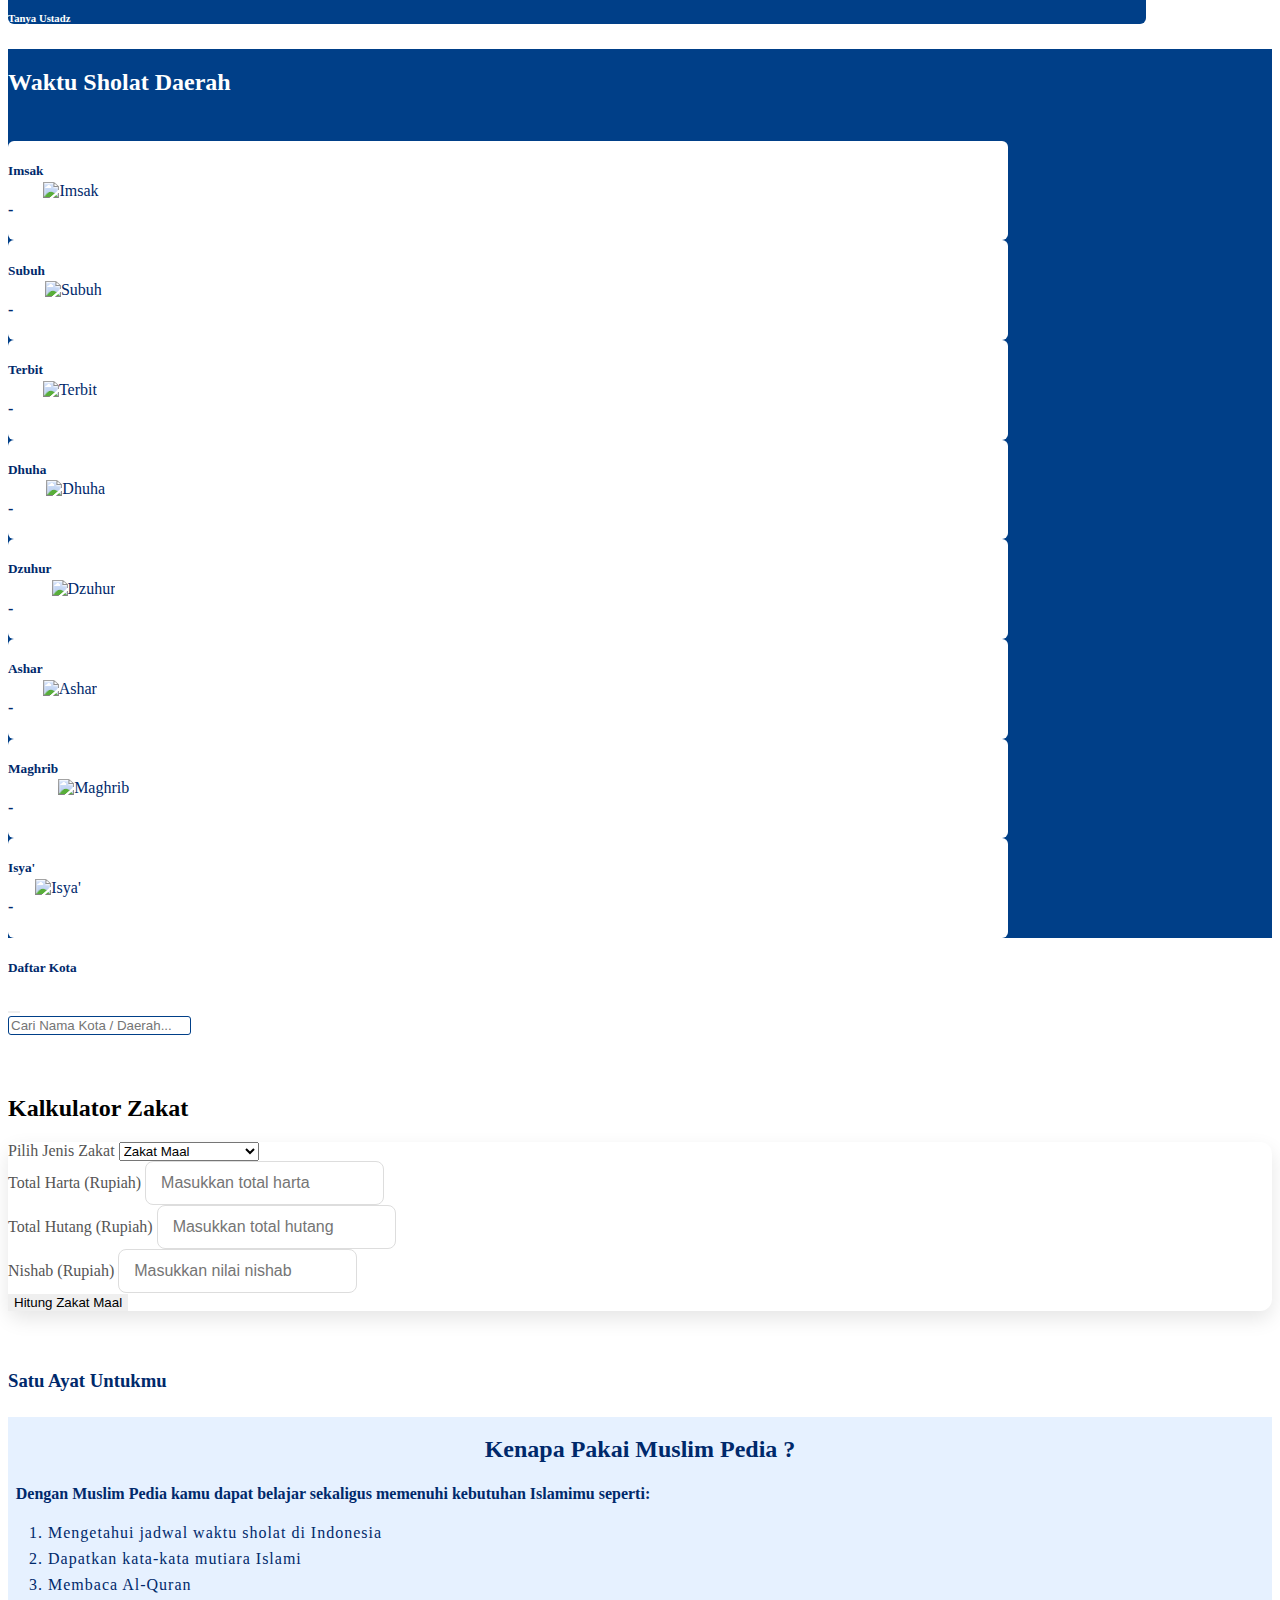
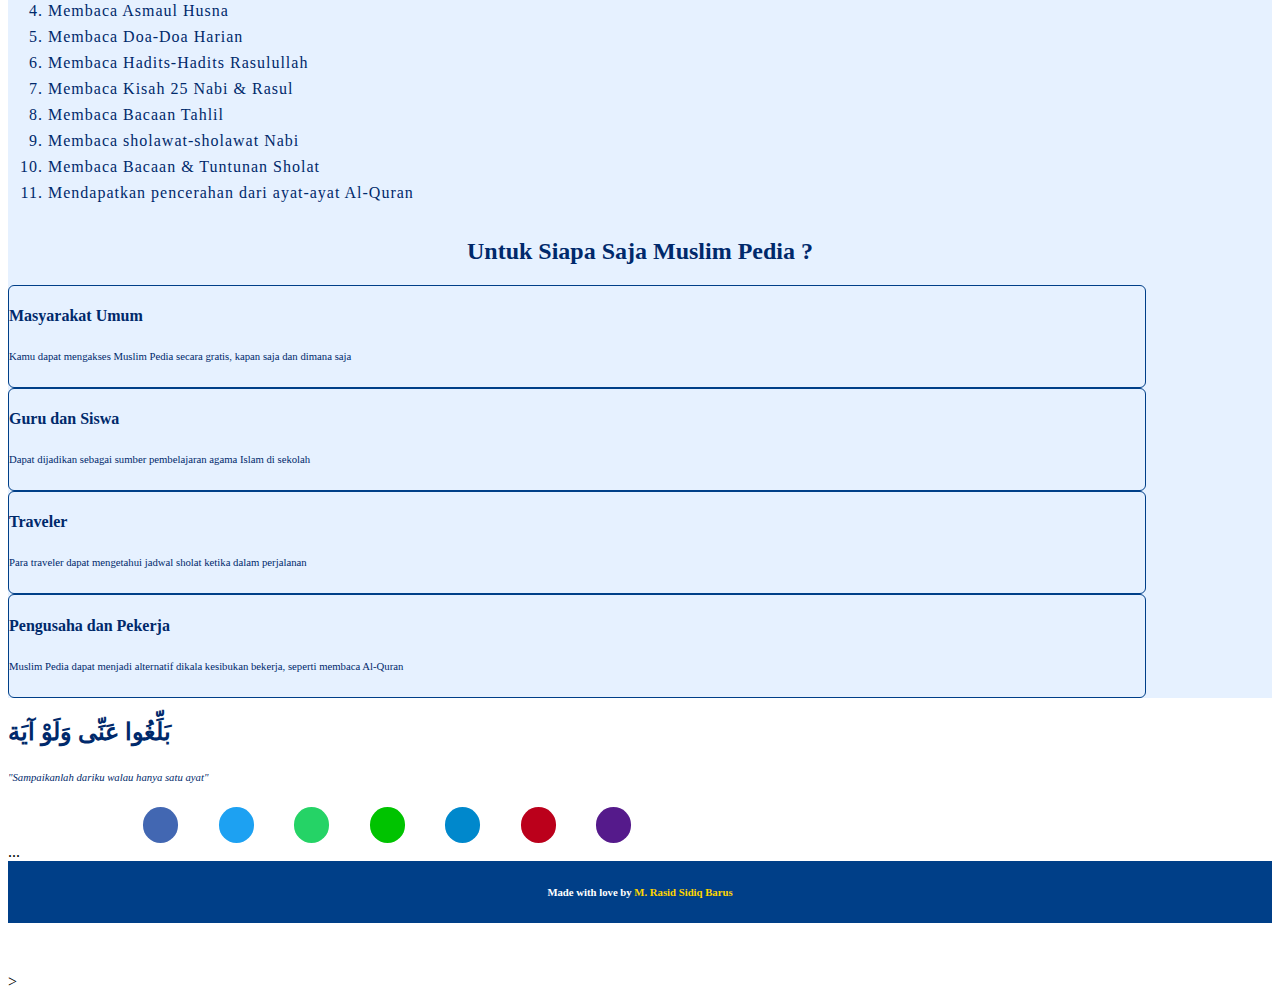
==== commit e71f36cb: "Update index.html" ====
--- a/index.html
+++ b/index.html
@@ -95,6 +95,12 @@
 </head>
 
 <body>
+  <!-- Pop Up -->
+   <div id="myPopup" class="popup">
+        <h2>Sudah berbuat baik kah hari ini?</h2>
+        <button id="closePopup">Tentu!</button>
+    </div>
+  <!-- End-->
 
   <!-- Navbar -->
   <nav class="navbar navbar-dark fixed-top py-3" style="color: var(--white); background-color: var(--blue1);">
@@ -211,7 +217,7 @@
           </a>
         </div>
         <div class="col">
-    <a href="tanyaustadz/" style="display: block;">
+    <a href="tanyaustads/" style="display: block;">
         <div class="px-3 py-4 text-center"
             style="background-color: var(--blue1); color: var(--white); border-radius: 6px; cursor: pointer;">
             <img src="img/ceramah.webp" class="img-fluid mb-3" style="width: 4rem;" alt="Tanya Ustadz">
